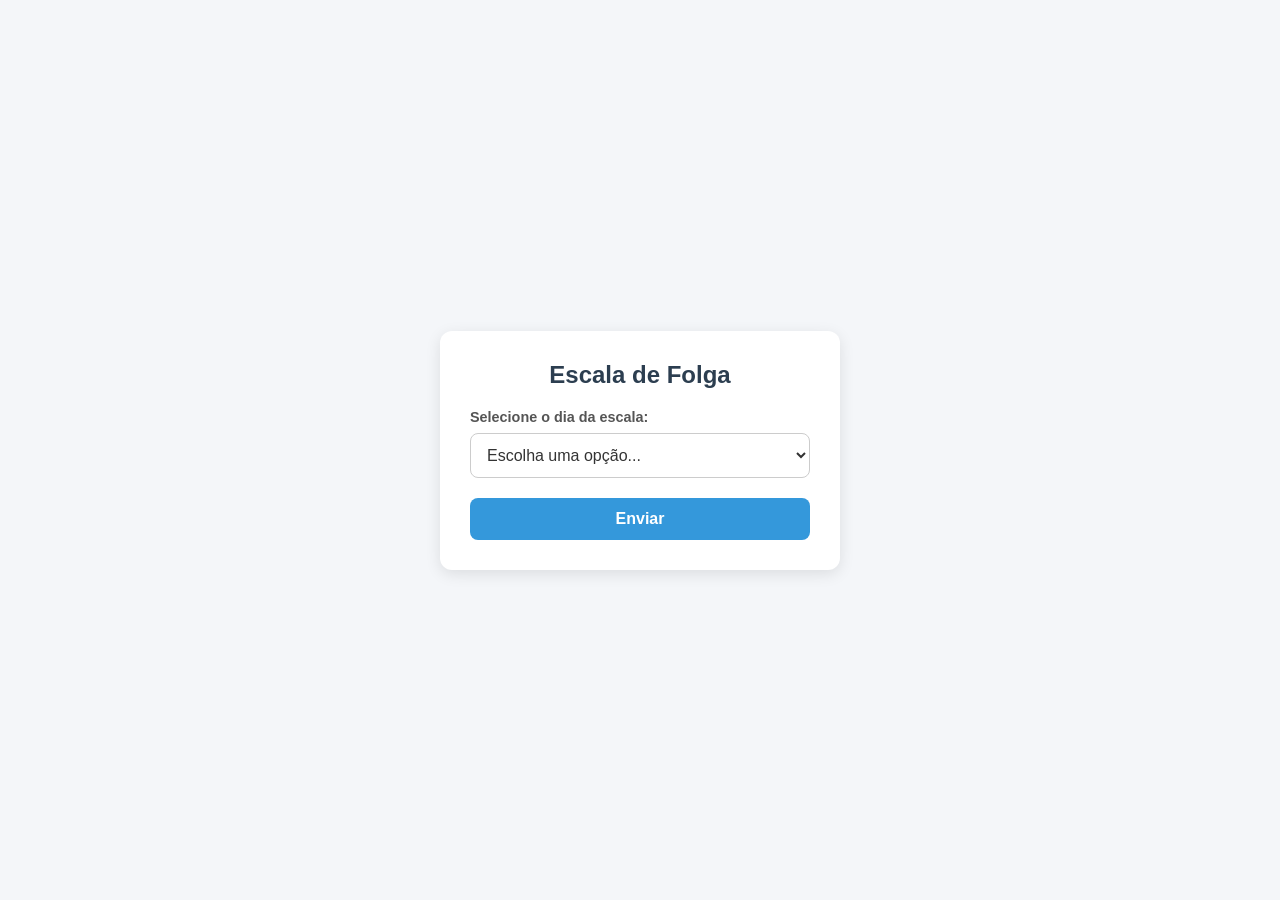
==== index.html @ 946cf194 "feat: arquivo de front-end do formulario" ====
<!DOCTYPE html>
<html lang="pt-BR">
<head>
    <meta charset="UTF-8">
    <meta name="viewport" content="width=device-width, initial-scale=1.0">
    <title>Escala de Folga</title>
    <style>
        * {
            box-sizing: border-box;
            margin: 0;
            padding: 0;
            font-family: 'Segoe UI', Tahoma, Geneva, Verdana, sans-serif;
        }

        body {
            background-color: #f4f6f9;
            display: flex;
            justify-content: center;
            align-items: center;
            height: 100vh;
            color: #333;
        }

        .container {
            background: #ffffff;
            padding: 30px;
            border-radius: 12px;
            box-shadow: 0 4px 15px rgba(0, 0, 0, 0.1);
            width: 100%;
            max-width: 400px;
            text-align: center;
        }

        h1 {
            font-size: 1.5rem;
            color: #2c3e50;
            margin-bottom: 20px;
        }

        .form-group {
            margin-bottom: 20px;
            text-align: left;
        }

        label {
            display: block;
            font-size: 0.9rem;
            color: #555;
            margin-bottom: 8px;
            font-weight: 600;
        }

        select {
            width: 100%;
            padding: 12px;
            border: 1px solid #ccc;
            border-radius: 8px;
            background-color: #fff;
            font-size: 1rem;
            color: #333;
            outline: none;
            transition: border-color 0.3s;
        }

        select:focus {
            border-color: #3498db;
            box-shadow: 0 0 5px rgba(52, 152, 219, 0.3);
        }

        button {
            width: 100%;
            padding: 12px;
            background-color: #3498db;
            color: white;
            border: none;
            border-radius: 8px;
            font-size: 1rem;
            font-weight: 600;
            cursor: pointer;
            transition: background-color 0.3s;
        }

        button:hover {
            background-color: #2980b9;
        }
    </style>
</head>
<body>

    <div class="container">
        <h1>Escala de Folga</h1>
        
        <form action="escala.php" method="POST">
            <div class="form-group">
                <label for="escalaSelect">Selecione o dia da escala:</label>
                <!-- O atributo 'name' é fundamental para que o PHP receba o valor -->
                <select id="escalaSelect" name="dia_escala" required>
                    <option value="" disabled selected>Escolha uma opção...</option>
                    <option value="1_F">1º dia de Folga</option>
                    <option value="2_F">2º dia de Folga</option>
                    <option value="1_T">1º dia de Trabalho</option>
                    <option value="2_T">2º dia de Trabalho</option>
                    <option value="3_T">3º dia de Trabalho</option>
                    <option value="4_T">4º dia de Trabalho</option>
                </select>
            </div>

            <button type="submit">Enviar</button>
        </form>
    </div>

</body>
</html>
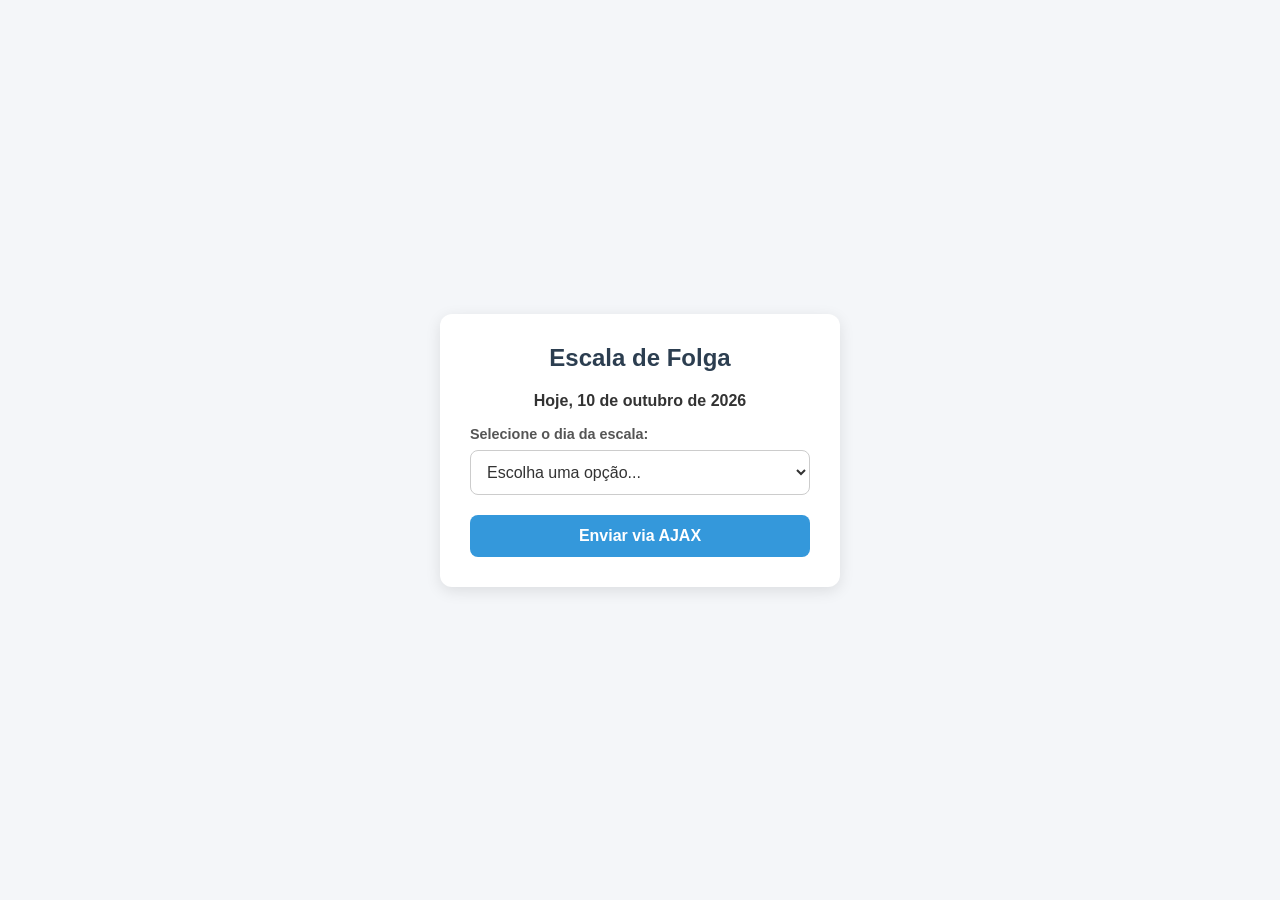
==== commit 016b2feb: "feat: preparando o formulario para ser enviado em AJAX" ====
--- a/index.html
+++ b/index.html
@@ -4,96 +4,20 @@
     <meta charset="UTF-8">
     <meta name="viewport" content="width=device-width, initial-scale=1.0">
     <title>Escala de Folga</title>
-    <style>
-        * {
-            box-sizing: border-box;
-            margin: 0;
-            padding: 0;
-            font-family: 'Segoe UI', Tahoma, Geneva, Verdana, sans-serif;
-        }
-
-        body {
-            background-color: #f4f6f9;
-            display: flex;
-            justify-content: center;
-            align-items: center;
-            height: 100vh;
-            color: #333;
-        }
-
-        .container {
-            background: #ffffff;
-            padding: 30px;
-            border-radius: 12px;
-            box-shadow: 0 4px 15px rgba(0, 0, 0, 0.1);
-            width: 100%;
-            max-width: 400px;
-            text-align: center;
-        }
-
-        h1 {
-            font-size: 1.5rem;
-            color: #2c3e50;
-            margin-bottom: 20px;
-        }
-
-        .form-group {
-            margin-bottom: 20px;
-            text-align: left;
-        }
-
-        label {
-            display: block;
-            font-size: 0.9rem;
-            color: #555;
-            margin-bottom: 8px;
-            font-weight: 600;
-        }
-
-        select {
-            width: 100%;
-            padding: 12px;
-            border: 1px solid #ccc;
-            border-radius: 8px;
-            background-color: #fff;
-            font-size: 1rem;
-            color: #333;
-            outline: none;
-            transition: border-color 0.3s;
-        }
-
-        select:focus {
-            border-color: #3498db;
-            box-shadow: 0 0 5px rgba(52, 152, 219, 0.3);
-        }
-
-        button {
-            width: 100%;
-            padding: 12px;
-            background-color: #3498db;
-            color: white;
-            border: none;
-            border-radius: 8px;
-            font-size: 1rem;
-            font-weight: 600;
-            cursor: pointer;
-            transition: background-color 0.3s;
-        }
-
-        button:hover {
-            background-color: #2980b9;
-        }
-    </style>
+    <link rel="stylesheet" href="./css/style.css">
+    <!-- Importando o jQuery via CDN -->
+    <script src="https://code.jquery.com/jquery-3.7.1.min.js"></script>
 </head>
 <body>
 
     <div class="container">
         <h1>Escala de Folga</h1>
-        
-        <form action="escala.php" method="POST">
+        <h4>Hoje, 10 de outubro de 2026</h4>
+
+        <!-- Formulário sem action fixa, controlado inteiramente por jQuery -->
+        <form id="formEscala">
             <div class="form-group">
                 <label for="escalaSelect">Selecione o dia da escala:</label>
-                <!-- O atributo 'name' é fundamental para que o PHP receba o valor -->
                 <select id="escalaSelect" name="dia_escala" required>
                     <option value="" disabled selected>Escolha uma opção...</option>
                     <option value="1_F">1º dia de Folga</option>
@@ -104,10 +28,50 @@
                     <option value="4_T">4º dia de Trabalho</option>
                 </select>
             </div>
+            <button type="submit">Enviar via AJAX</button>
+        </form>                                                                                                                       
 
-            <button type="submit">Enviar</button>
-        </form>
     </div>
 
+    <div id="respostaStatus"></div>
+
+   <script>
+        $(document).ready(function() {
+            // Variável solicitada para armazenar o objeto JSON retornado
+            let $dadosJSON = null;
+
+            $('#formEscala').on('submit', function(event) {
+                // Impede o envio natural/padrão do formulário (recarregamento da página)
+                event.preventDefault();
+
+                // Captura os dados do formulário serializados
+                const formData = $(this).serialize();
+                alert(formData); // Exibe os dados serializados para verificação    
+                // Envia os dados para escala.php via requisição AJAX assíncrona
+                $.ajax({
+                    url: 'escala.php',
+                    type: 'POST', // Pode ser 'GET' dependendo de como seu PHP processa
+                    data: formData,
+                    dataType: 'json', // Garante que o jQuery trate a resposta como objeto JSON
+                    success: function(response) {
+                        // Armazena o resultado no objeto $dadosJSON
+                        alert(response);
+                        $dadosJSON = response;
+                        
+                        $('#respostaStatus').text('Dados recebidos e armazenados com sucesso!');
+                        console.log("Objeto $dadosJSON armazenado:", $dadosJSON);
+                        alert($dadosJSON);
+
+                        // Aqui você pode prosseguir para renderizar a tabela ou manipular os dados
+                    },
+                    error: function(xhr, status, error) {
+                        alert(status);
+                        $('#respostaStatus').css('color', '#e74c3c').text('Erro ao processar a requisição.');
+                        console.error("Erro AJAX:", error);
+                    }
+                });
+            });
+        });
+    </script>
 </body>
 </html>
--- a/css/style.css
+++ b/css/style.css
@@ -0,0 +1,80 @@
+* {
+    box-sizing: border-box;
+    margin: 0;
+    padding: 0;
+    font-family: 'Segoe UI', Tahoma, Geneva, Verdana, sans-serif;
+}
+
+body {
+    background-color: #f4f6f9;
+    display: flex;
+    justify-content: center;
+    align-items: center;
+    height: 100vh;
+    color: #333;
+}
+
+.container {
+    background: #ffffff;
+    padding: 30px;
+    border-radius: 12px;
+    box-shadow: 0 4px 15px rgba(0, 0, 0, 0.1);
+    width: 100%;
+    max-width: 400px;
+    text-align: center;
+}
+
+h1 {
+    font-size: 1.5rem;
+    color: #2c3e50;
+    margin-bottom: 20px;
+}
+
+.form-group {
+    margin-bottom: 20px;
+    text-align: left;
+}
+
+label {
+    display: block;
+    font-size: 0.9rem;
+    color: #555;
+    margin-top: 16px;
+    margin-bottom: 8px;
+    font-weight: 600;
+}
+
+select {
+    width: 100%;
+    padding: 12px;
+    border: 1px solid #ccc;
+    border-radius: 8px;
+    background-color: #fff;
+    font-size: 1rem;
+    color: #333;
+    outline: none;
+    transition: border-color 0.3s;
+}
+
+select:focus {
+    border-color: #3498db;
+    box-shadow: 0 0 5px rgba(52, 152, 219, 0.3);
+}
+
+button {
+    width: 100%;
+    padding: 12px;
+    background-color: #3498db;
+    color: white;
+    border: none;
+    border-radius: 8px;
+    font-size: 1rem;
+    font-weight: 600;
+    cursor: pointer;
+    transition: background-color 0.3s;
+}
+
+button:hover {
+    background-color: #2980b9;
+}
+    
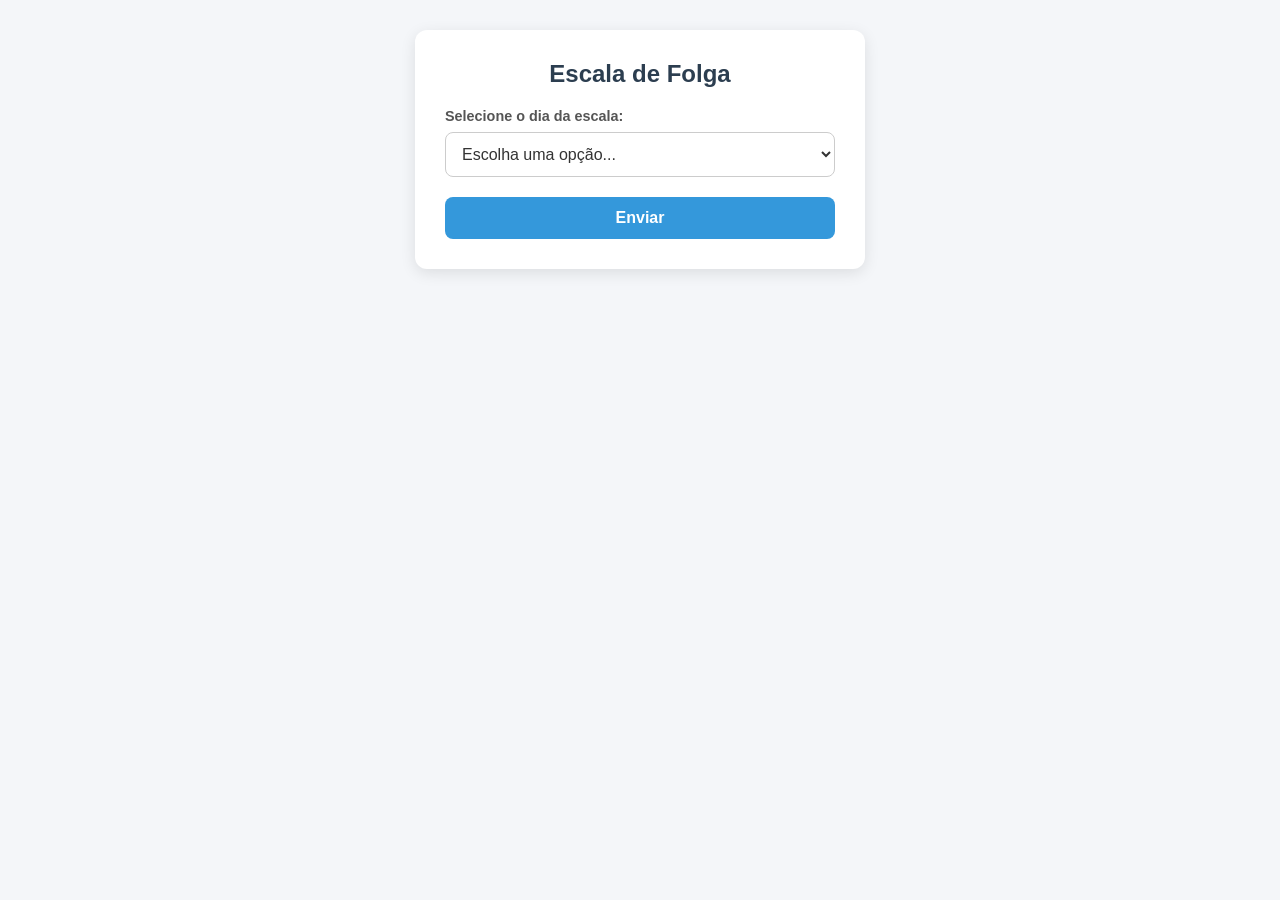
==== commit 0dd88c56: "fix: ajustes no envio do Formulário em AJAX e na resposta da API em JSON" ====
--- a/index.html
+++ b/index.html
@@ -4,17 +4,173 @@
     <meta charset="UTF-8">
     <meta name="viewport" content="width=device-width, initial-scale=1.0">
     <title>Escala de Folga</title>
-    <link rel="stylesheet" href="./css/style.css">
     <!-- Importando o jQuery via CDN -->
     <script src="https://code.jquery.com/jquery-3.7.1.min.js"></script>
+    <style>
+        * {
+            box-sizing: border-box;
+            margin: 0;
+            padding: 0;
+            font-family: 'Segoe UI', Tahoma, Geneva, Verdana, sans-serif;
+        }
+
+        body {
+            background-color: #f4f6f9;
+            display: flex;
+            flex-direction: column;
+            align-items: center;
+            min-height: 100vh;
+            color: #333;
+            padding: 30px 20px;
+        }
+
+        .container {
+            background: #ffffff;
+            padding: 30px;
+            border-radius: 12px;
+            box-shadow: 0 4px 15px rgba(0, 0, 0, 0.1);
+            width: 100%;
+            max-width: 450px;
+            text-align: center;
+            margin-bottom: 25px;
+        }
+
+        h1 {
+            font-size: 1.5rem;
+            color: #2c3e50;
+            margin-bottom: 20px;
+        }
+
+        .form-group {
+            margin-bottom: 20px;
+            text-align: left;
+        }
+
+        label {
+            display: block;
+            font-size: 0.9rem;
+            color: #555;
+            margin-bottom: 8px;
+            font-weight: 600;
+        }
+
+        select {
+            width: 100%;
+            padding: 12px;
+            border: 1px solid #ccc;
+            border-radius: 8px;
+            background-color: #fff;
+            font-size: 1rem;
+            color: #333;
+            outline: none;
+            transition: border-color 0.3s;
+        }
+
+        select:focus {
+            border-color: #3498db;
+            box-shadow: 0 0 5px rgba(52, 152, 219, 0.3);
+        }
+
+        button {
+            width: 100%;
+            padding: 12px;
+            background-color: #3498db;
+            color: white;
+            border: none;
+            border-radius: 8px;
+            font-size: 1rem;
+            font-weight: 600;
+            cursor: pointer;
+            transition: background-color 0.3s;
+        }
+
+        button:hover {
+            background-color: #2980b9;
+        }
+
+        /* Estilos da Tabela (mesmo padrão visual do container) */
+        .table-container {
+            background: #ffffff;
+            padding: 25px;
+            border-radius: 12px;
+            box-shadow: 0 4px 15px rgba(0, 0, 0, 0.1);
+            width: 100%;
+            max-width: 650px;
+            display: none; /* Inicialmente oculta até receber os dados */
+        }
+
+        .table-container h2 {
+            font-size: 1.2rem;
+            color: #2c3e50;
+            margin-bottom: 15px;
+            text-align: center;
+        }
+
+        .table-responsive {
+            max-height: 350px;
+            overflow-y: auto;
+            border-radius: 8px;
+            border: 1px solid #e2e8f0;
+        }
+
+        table {
+            width: 100%;
+            border-collapse: collapse;
+            text-align: left;
+            font-size: 0.95rem;
+        }
+
+        th, td {
+            padding: 12px 15px;
+        }
+
+        th {
+            background-color: #3498db;
+            color: white;
+            font-weight: 600;
+            position: sticky;
+            top: 0;
+            z-index: 1;
+        }
+
+        tr:nth-child(even) {
+            background-color: #f8fafc;
+        }
+
+        tr:hover {
+            background-color: #f1f5f9;
+        }
+
+        td {
+            border-bottom: 1px solid #e2e8f0;
+            color: #4a5568;
+        }
+
+        .badge {
+            display: inline-block;
+            padding: 4px 8px;
+            border-radius: 4px;
+            font-size: 0.85rem;
+            font-weight: 600;
+        }
+
+        .badge-folga {
+            background-color: #d4edda;
+            color: #155724;
+        }
+
+        .badge-trabalho {
+            background-color: #cce5ff;
+            color: #004085;
+        }
+    </style>
 </head>
 <body>
 
+    <!-- Bloco do Formulário -->
     <div class="container">
         <h1>Escala de Folga</h1>
-        <h4>Hoje, 10 de outubro de 2026</h4>
-
-        <!-- Formulário sem action fixa, controlado inteiramente por jQuery -->
+        
         <form id="formEscala">
             <div class="form-group">
                 <label for="escalaSelect">Selecione o dia da escala:</label>
@@ -28,50 +184,85 @@
                     <option value="4_T">4º dia de Trabalho</option>
                 </select>
             </div>
-            <button type="submit">Enviar via AJAX</button>
-        </form>                                                                                                                       
-
+
+            <button type="submit">Enviar</button>
+        </form>
     </div>
 
-    <div id="respostaStatus"></div>
-
-   <script>
+    <!-- Bloco da Tabela (Abaixo do container do formulário) -->
+    <div class="table-container" id="containerTabela">
+        <h2>Resultado da Escala</h2>
+        <div class="table-responsive">
+            <table id="tabelaEscala">
+                <thead>
+                    <tr>
+                        <th>Dia</th>
+                        <th>Mês</th>
+                        <th>Ano</th>
+                        <th>F/T</th>
+                        <th>Tipo</th>
+                    </tr>
+                </thead>
+                <tbody>
+                    <!-- Linhas injetadas dinamicamente via JS/jQuery -->
+                </tbody>
+            </table>
+        </div>
+    </div>
+
+    <script>
         $(document).ready(function() {
-            // Variável solicitada para armazenar o objeto JSON retornado
             let $dadosJSON = null;
 
             $('#formEscala').on('submit', function(event) {
-                // Impede o envio natural/padrão do formulário (recarregamento da página)
+                // Impede o envio padrão da página
                 event.preventDefault();
 
-                // Captura os dados do formulário serializados
                 const formData = $(this).serialize();
-                alert(formData); // Exibe os dados serializados para verificação    
-                // Envia os dados para escala.php via requisição AJAX assíncrona
+
+                // Envia via AJAX para o arquivo escala.php
                 $.ajax({
                     url: 'escala.php',
-                    type: 'POST', // Pode ser 'GET' dependendo de como seu PHP processa
+                    type: 'POST', // Altere para 'GET' se o seu PHP esperar parâmetros GET
                     data: formData,
-                    dataType: 'json', // Garante que o jQuery trate a resposta como objeto JSON
+                    dataType: 'json',
                     success: function(response) {
-                        // Armazena o resultado no objeto $dadosJSON
-                        alert(response);
+                        // Armazena no objeto solicitado
                         $dadosJSON = response;
-                        
-                        $('#respostaStatus').text('Dados recebidos e armazenados com sucesso!');
-                        console.log("Objeto $dadosJSON armazenado:", $dadosJSON);
-                        alert($dadosJSON);
-
-                        // Aqui você pode prosseguir para renderizar a tabela ou manipular os dados
+                        const $tbody =$('#tabelaEscala tbody');
+                        $tbody.empty();
+
+                        // Percorre o objeto JSON recebido e popula a tabela
+                        $.each($dadosJSON, function(index, item) {
+
+                        if (item && typeof item === 'object' && 'day' in item) {
+                                const tipoTexto = item.type === 'F' ? 'Folga' : 'Trabalho';
+                                const badgeClass = item.type === 'F' ? 'badge-folga' : 'badge-trabalho';
+                                
+                                const linha = `
+                                    <tr>
+                                        <td>${item.day}</td>
+                                        <td>${item.month}</td>
+                                        <td>${item.year}</td>
+                                        <td>${item.dayFT}º</td>
+                                        <td><span class="badge ${badgeClass}">${tipoTexto}</span></td>
+                                    </tr>
+                                `;
+                                $tbody.append(linha);
+                            }
+                        });
+
+                        // Exibe a tabela com uma animação suave após carregar os dados
+                        $('#containerTabela').fadeIn(300);
                     },
                     error: function(xhr, status, error) {
-                        alert(status);
-                        $('#respostaStatus').css('color', '#e74c3c').text('Erro ao processar a requisição.');
+                        alert('Erro ao carregar os dados da escala.');
                         console.error("Erro AJAX:", error);
                     }
                 });
             });
         });
     </script>
+
 </body>
 </html>
